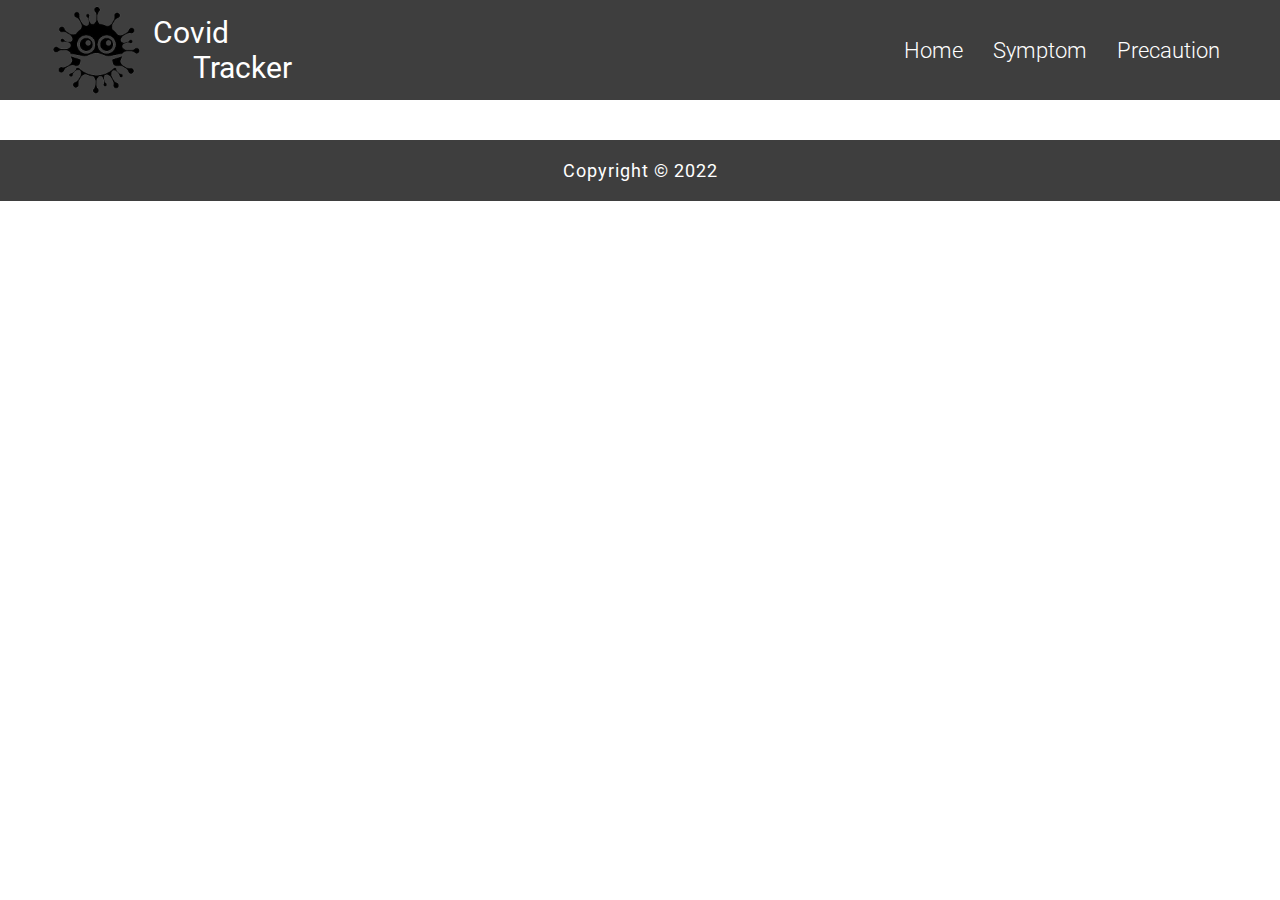
==== contact.html @ be19d19c "New Pages" ====
<!DOCTYPE html>
<html lang="en">
  <head>
    <meta charset="UTF-8" />
    <meta http-equiv="X-UA-Compatible" content="IE=edge" />
    <meta name="viewport" content="width=device-width, initial-scale=1.0" />
    <link rel="stylesheet" href="css/common.css" />
    <link rel="stylesheet" href="css/style.css" />
    <title>Covid Tracker</title>
  </head>
  <body>
    <header class="header">
      <div class="logo">
        <img src="img/Icon.svg" alt="Covid Logo" class="logo-img" />

        <h2 class="logo-head">
          <span class="logo-head-1">Covid</span>
          <span class="logo-head-2">Tracker</span>
        </h2>
      </div>

      <ul class="navigation">
        <li class="navigation-item">
          <a class="navigation-link" href="/">Home</a>
        </li>
        <li class="navigation-item">
          <a class="navigation-link" href="symptom.html">Symptom</a>
        </li>
        <li class="navigation-item">
          <a class="navigation-link" href="precaution.html">Precaution</a>
        </li>
        
      </ul>
    </header>

    <footer class="footer">Copyright &copy; 2022</footer>
  </body>
</html>
---- css/common.css ----
* {
  margin: 0;
  padding: 0;
  box-sizing: border-box;
}

*::after,
*::before {
  margin: 0;
  padding: 0;
}

html {
  font-size: 62.5%;
  font-family: 'Roboto', sans-serif;
  scroll-behavior: smooth;
}

@font-face {
  font-family: 'Roboto';
  font-style: normal;
  font-weight: 100;
  src: local(''), url('../fonts/roboto-v27-latin-100.woff2') format('woff2'),
    url('../fonts/roboto-v27-latin-100.woff') format('woff');
  font-display: swap;
}

@font-face {
  font-family: 'Roboto';
  font-style: normal;
  font-weight: 300;
  src: local(''), url('../fonts/roboto-v27-latin-300.woff2') format('woff2'),
    url('../fonts/roboto-v27-latin-300.woff') format('woff');
  font-display: swap;
}

@font-face {
  font-family: 'Roboto';
  font-style: normal;
  font-weight: 500;
  src: local(''), url('../fonts/roboto-v27-latin-500.woff2') format('woff2'),
    url('../fonts/roboto-v27-latin-500.woff') format('woff');
  font-display: swap;
}

@font-face {
  font-family: 'Roboto';
  font-style: normal;
  font-weight: 400;
  src: local(''), url('../fonts/roboto-v27-latin-regular.woff2') format('woff2'),
    url('../fonts/roboto-v27-latin-regular.woff') format('woff');
  font-display: swap;
}

@font-face {
  font-family: 'Roboto';
  font-style: normal;
  font-weight: 700;
  src: local(''), url('../fonts/roboto-v27-latin-700.woff2') format('woff2'),
    url('../fonts/roboto-v27-latin-700.woff') format('woff');
  font-display: swap;
}

/* width */
::-webkit-scrollbar {
  width: 12px;
}

/* Track */
::-webkit-scrollbar-track {
  background: #f1f1f1;
}

/* Handle */
::-webkit-scrollbar-thumb {
  background: #888;
}

/* Handle on hover */
::-webkit-scrollbar-thumb:hover {
  background: #555;
}

.main {
  background-image: linear-gradient(
      rgba(255, 255, 255, 0.6),
      rgb(255, 255, 255)
    ),
    url('../img/background.jpg');
  background-repeat: no-repeat;
  background-size: cover;
  background-position: center;
  background-attachment: fixed;
}

.header {
  display: flex;
  justify-content: space-between;
  align-items: center;
  padding: 0.5rem 6rem 0.5rem 4rem;
  height: 10rem;
  background-color: #3e3e3e;
}

.hide {
  display: none;
}

.logo {
  display: flex;
  align-items: center;
  justify-content: center;
  height: 100%;
}

.logo-img {
  height: 100%;
}

.logo-head {
  font-weight: 400;
  font-size: 3rem;
  color: #fff;
}

.logo-head-1 {
  display: block;
}

.logo-head-2 {
  margin-left: 4rem;
}

.navigation {
  display: flex;
  list-style: none;
}

.navigation-item:not(:last-child) {
  margin-right: 3rem;
}

.navigation-link {
  color: #fff;
  text-decoration: none;
  font-size: 2.2rem;
  font-weight: 300;
}

.footer {
  padding: 2rem;
  background-color: #3e3e3e;
  text-align: center;
  color: #fff;
  letter-spacing: 0.1rem;
  margin-top: 4rem;
  font-size: 1.8rem;
}

@media only screen and (max-width: 800px) {
  html {
    font-size: 50%;
  }
}

@media only screen and (max-width: 600px) {
  .header {
    padding: 1rem 2rem 1rem 0;
  }
}
---- css/style.css ----
.live {
  display: flex;
  justify-content: flex-end;
  align-items: center;
  padding: 2rem 6rem 0 2rem;
}

.live-dot {
  height: 1rem;
  width: 1rem;
  border-radius: 100%;
  background-color: red;
}

.live-live {
  text-transform: uppercase;
  margin-left: 1.2rem;
  font-size: 2.4rem;
  color: #3e3e3e;
}

.container {
  /* width: 100%; */
  text-align: center;
  padding-top: 2rem;
}

.container-details {
  display: flex;
  justify-content: space-around;
  max-width: 1400px;
  margin: 6rem auto 0;
}

.country {
  font-size: 5rem;
  color: #ff8a00;
  letter-spacing: 3px;
}

.country-change {
  font-size: 2rem;
  color: #3e3e3e;
  letter-spacing: 1px;
  border: 0;
  cursor: pointer;
  background-color: rgba(255, 136, 0, 0.5);
  padding: 0.5rem 1rem;
  border-radius: 1rem;
}

.country-change:hover {
  transform: scale(1.05);
}

.search-country {
  position: relative;
  top: 10px;
  left: 50%;
}

.search-box {
  position: absolute;
  display: flex;
  align-items: center;
  justify-content: space-between;
  width: 400px;
  height: 30px;
  background-color: #111;
  z-index: 999;
  transform: translateX(-50%);
}

.search-box input {
  width: 360px;
  height: 25px;
  border: none;
  background-color: transparent;
  color: #fff;
  padding-left: 1.5rem;
  font-size: 1.4rem;
}

.search-box img {
  width: 20px;
  padding-right: 5px;
  cursor: pointer;
}

.country-list {
  display: flex;
  position: absolute;
  top: 30px;
  width: 400px;
  height: 300px;
  background-color: #111;
  opacity: 0.9;
  overflow-y: scroll;
  font-size: 1.4rem;
  text-align: left;
  transform: translateX(-50%);
  z-index: 999;
}

.country-list ul {
  width: 100%;
}

.country-list ul li {
  list-style: none;
  cursor: pointer;
  padding: 1rem;
  color: rgba(255, 255, 255, 0.7);
}

.country-list ul li:hover {
  border-left: 1px solid #fff;
  color: #fff;
  font-size: 1.5rem;
}

.details {
  border: 1px solid #000;
  border-radius: 20px;
  width: 30%;
  max-width: 245px;
  text-align: left;
}

.details-gap {
  padding-left: 3.5rem;
}

.details-color {
  height: 2rem;
  width: 100%;
  margin-top: 2rem;
  border-radius: 0 0 20px 20px;
  transform: translateY(1px);
}

.details-color-cases {
  background-color: rgba(78, 78, 78, 0.5);
}

.details-color-recovered {
  background-color: rgba(61, 158, 2, 0.5);
}

.details-color-deaths {
  background-color: rgba(207, 0, 0, 0.5);
}

.details-head {
  font-size: 2.6rem;
  font-weight: 300;
  color: #3e3e3e;
  padding-top: 3rem;
}

.details-count {
  font-size: 4rem;
  font-weight: 700;
  margin: 0.4rem 0;
}

.details-add {
  font-size: 2.6rem;
  font-weight: 300;
  color: #3e3e3e;
}

.details-cases {
  color: #4e4e4e;
}

.details-recovered {
  color: #3d9e02;
}

.details-deaths {
  color: #cf0000;
}

.chart {
  width: 80%;
  margin: 0 auto;
  padding: 4rem 0;
}

.chart-2 {
  display: flex;
}

.chart-s {
  width: 50%;
}



@media only screen and (max-width: 1200px) {
  .chart-2 {
    flex-direction: column;
  }

  .chart-s {
    width: 100%;
  }

  .deaths-chart {
    margin-top: 4rem;
  }
}


@media only screen and (max-width: 600px) {
  .container-details {
    flex-direction: column;
    align-items: center;
  }

  .details {
    margin-bottom: 4rem;
    width: 90%;
  }

  .chart {
    width: 95%;
  }
}
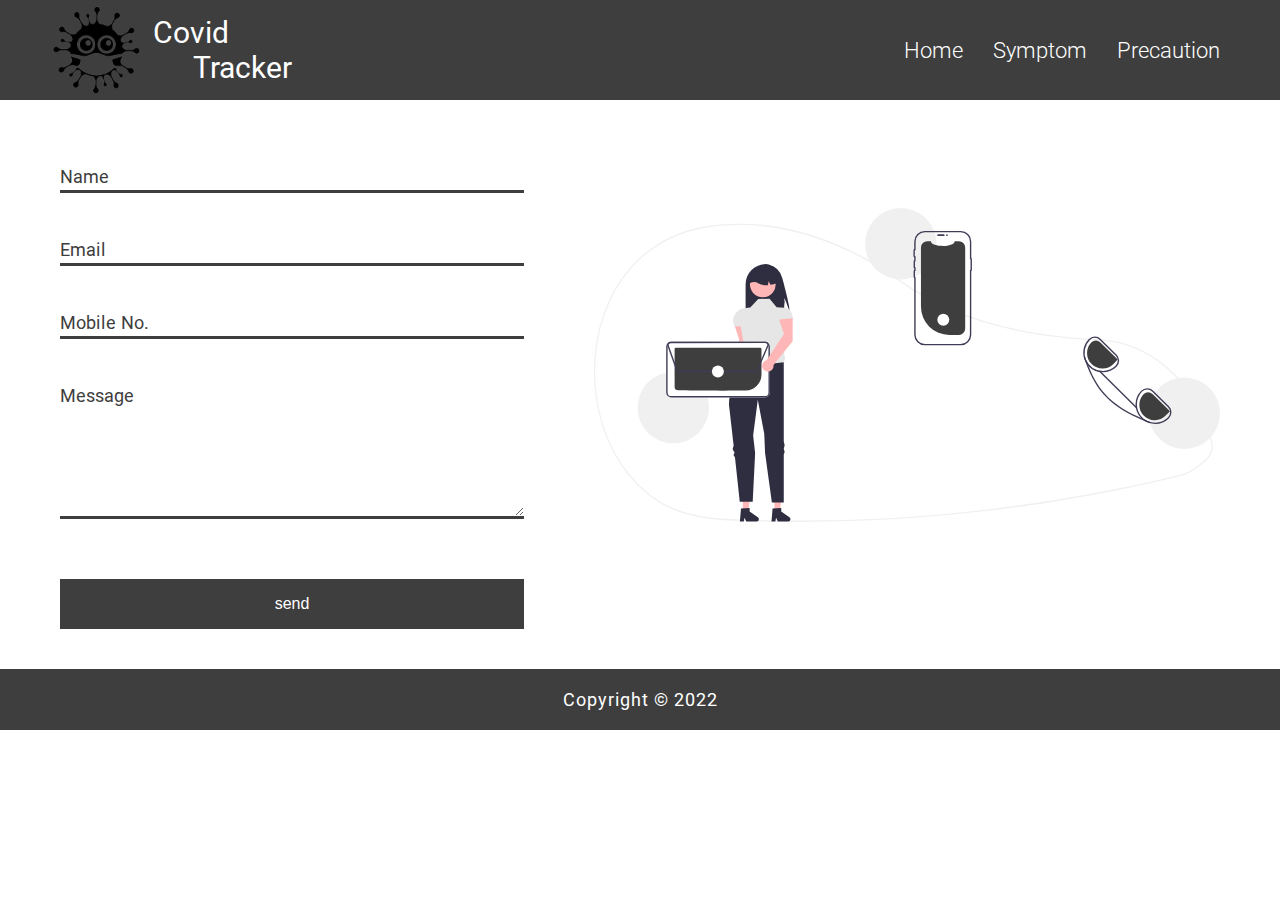
==== commit 23492cb2: "Contact Page" ====
--- a/contact.html
+++ b/contact.html
@@ -5,7 +5,7 @@
     <meta http-equiv="X-UA-Compatible" content="IE=edge" />
     <meta name="viewport" content="width=device-width, initial-scale=1.0" />
     <link rel="stylesheet" href="css/common.css" />
-    <link rel="stylesheet" href="css/style.css" />
+    <link rel="stylesheet" href="css/contact.css" />
     <title>Covid Tracker</title>
   </head>
   <body>
@@ -29,10 +29,80 @@
         <li class="navigation-item">
           <a class="navigation-link" href="precaution.html">Precaution</a>
         </li>
-        
       </ul>
     </header>
 
+    <main>
+      <form class="form">
+        <section>
+          <p class="form-control">
+            <input
+              type="text"
+              id="name"
+              name="username"
+              required
+              autocomplete="off"
+            />
+            <label for="name">
+              <span>Name</span>
+            </label>
+          </p>
+
+          <p class="form-control">
+            <input
+              type="email"
+              id="mail"
+              name="useremail"
+              required
+              autocomplete="off"
+            />
+            <label for="mail">
+              <span>Email</span>
+            </label>
+          </p>
+
+          <p class="form-control">
+            <input
+              type="number"
+              id="number"
+              name="usermobile"
+              required
+              autocomplete="off"
+            />
+            <label for="number">
+              <span>Mobile No.</span>
+            </label>
+          </p>
+
+          <p class="form-control">
+            <textarea
+              type="message"
+              id="message"
+              name="usermobile"
+              required
+            ></textarea>
+            <label for="message">
+              <span>Message</span>
+            </label>
+          </p>
+        </section>
+
+        <section>
+          <p class="form-control">
+            <button type="submit" class="btn click shadow form-btn">
+              send
+            </button>
+          </p>
+        </section>
+      </form>
+
+      <div class="contact-svg">
+        <img src="img/contact.svg" alt="Contact Us" />
+      </div>
+    </main>
+
     <footer class="footer">Copyright &copy; 2022</footer>
+
+    <script src="js/form.js"></script>
   </body>
 </html>
--- a/css/contact.css
+++ b/css/contact.css
@@ -0,0 +1,102 @@
+main {
+  display: flex;
+  padding: 0 6rem;
+}
+
+.form {
+  margin-top: 6rem;
+  width: 40%;
+}
+
+.form-control {
+  position: relative;
+}
+
+.form-control:not(:last-child) {
+  margin-bottom: 4rem;
+}
+
+.form-control label {
+  position: absolute;
+  font-size: 1.6rem;
+  padding-bottom: 1rem;
+  top: 0.6rem;
+  color: #3e3e3e;
+}
+
+.form-control label span {
+  font-size: 1.8rem;
+  display: inline-block;
+  min-width: 5px;
+  transition: 0.3s cubic-bezier(0.68, -0.55, 0.265, 1.55);
+}
+
+.form-control input,
+.form-control textarea {
+  display: block;
+  width: 100%;
+  padding: 0.6rem 0;
+  font-size: 1.6rem;
+  background-color: transparent;
+  border: 0;
+  border-bottom: 3px solid #3e3e3e;
+  transition: transform 0.3s, color 0.3s, border-bottom 0.3s;
+}
+
+.form-control input:focus,
+.form-control textarea:focus {
+  outline: none;
+}
+
+.form-control input:focus:valid,
+.form-control textarea:focus:valid {
+  border-bottom: 3px solid limegreen;
+}
+
+.form-control input:focus:invalid,
+.form-control textarea:focus:invalid {
+  border-bottom: 3px solid #ee4545;
+}
+
+.form-control input:focus + label span,
+.form-control input:valid + label span,
+.form-control textarea:focus + label span,
+.form-control textarea:valid + label span {
+  transform: translateY(-30px);
+}
+
+.form-control input:focus:invalid + label,
+.form-control textarea:focus:invalid + label {
+  color: #ee4545;
+}
+
+.form-control input:valid + label span,
+.form-control textarea:focus:valid + label span {
+  color: limegreen;
+}
+
+.form-control textarea {
+  width: 100.1%;
+  height: 14rem;
+}
+
+.form-control .form-btn {
+  width: 100%;
+  margin: 6rem 0 0;
+  padding: 1.6rem 0;
+  background-color: #3e3e3e;
+  color: #fff;
+  border: 0;
+  font-size: 1.6rem;
+}
+
+.contact-svg {
+  width: 60%;
+  display: flex;
+  justify-content: flex-end;
+  align-items: center;
+}
+
+.contact-svg img {
+  width: 90%;
+}
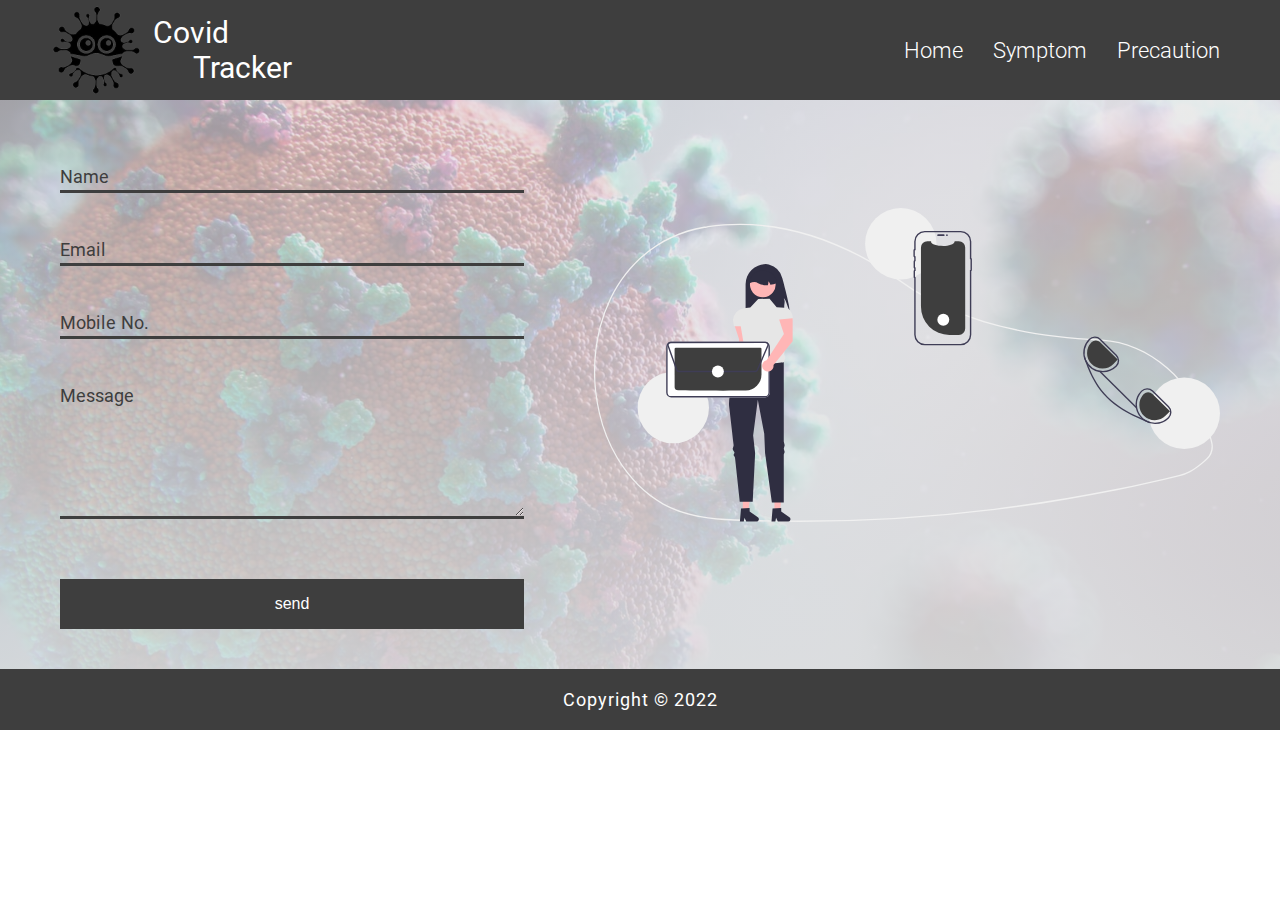
==== commit e5408bf7: "Complete Precaution Page" ====
--- a/contact.html
+++ b/contact.html
@@ -30,9 +30,15 @@
           <a class="navigation-link" href="precaution.html">Precaution</a>
         </li>
       </ul>
+
+      <button class="hamburger">
+        <div class="line line-1"></div>
+        <div class="line line-2"></div>
+        <div class="line line-3"></div>
+      </button>
     </header>
 
-    <main>
+    <main class="main">
       <form class="form">
         <section>
           <p class="form-control">
@@ -103,6 +109,7 @@
 
     <footer class="footer">Copyright &copy; 2022</footer>
 
+    <script src="js/script.js"></script>
     <script src="js/form.js"></script>
   </body>
 </html>
--- a/css/common.css
+++ b/css/common.css
@@ -91,6 +91,7 @@
   background-size: cover;
   background-position: center;
   background-attachment: fixed;
+  padding-bottom: 4rem;
 }
 
 .header {
@@ -102,6 +103,23 @@
   background-color: #3e3e3e;
 }
 
+.heading {
+  color: #292929;
+}
+
+.heading-h1 {
+  font-size: 2.8rem;
+}
+
+.heading-h2 {
+  font-size: 2.6rem;
+}
+
+.paragraph {
+  font-size: 2.2rem;
+  color: #3e3e3e;
+}
+
 .hide {
   display: none;
 }
@@ -145,6 +163,33 @@
   text-decoration: none;
   font-size: 2.2rem;
   font-weight: 300;
+}
+
+.hamburger {
+  display: none;
+  cursor: pointer;
+  background-color: transparent;
+  border: 0;
+}
+
+.line {
+  width: 30px;
+  height: 4px;
+  margin: 5px 0;
+  background-color: #fff;
+  transition: transform 0.3s ease-in;
+}
+
+.toggle .line-1 {
+  transform: rotate(-45deg) translate(-7px, 6px);
+}
+
+.toggle .line-2 {
+  opacity: 0;
+}
+
+.toggle .line-3 {
+  transform: rotate(45deg) translate(-7px, -6px);
 }
 
 .footer {
@@ -153,7 +198,6 @@
   text-align: center;
   color: #fff;
   letter-spacing: 0.1rem;
-  margin-top: 4rem;
   font-size: 1.8rem;
 }
 
@@ -161,10 +205,58 @@
   html {
     font-size: 50%;
   }
+
+  .logo-head {
+    font-size: 2.6rem;
+  }
 }
 
 @media only screen and (max-width: 600px) {
   .header {
     padding: 1rem 2rem 1rem 0;
-  }
-}
+    position: relative;
+  }
+
+  .hamburger {
+    display: block;
+  }
+
+  .navigation {
+    flex-direction: column;
+    position: absolute;
+    top: 10rem;
+    text-align: center;
+    width: 100%;
+    transform: translateY(-150%);
+    transition: transform 0.3s ease-in;
+  }
+
+  .navigation-item {
+    padding: 2rem;
+    width: 100%;
+    background-color: rgba(62, 62, 62, 0.9);
+    border: 1px solid #fff;
+    width: 100%;
+    cursor: pointer;
+  }
+
+  .navigation-item:not(:last-child) {
+    margin-right: 0;
+  }
+
+  .navigation-link {
+    color: #fff;
+  }
+
+  .navigation-item:hover {
+    border: 2px solid #fff;
+  }
+
+  .navigation-item:hover .navigation-link {
+    font-size: 2.5rem;
+  }
+
+  .open {
+    transform: translateY(0%);
+  }
+}
--- a/css/contact.css
+++ b/css/contact.css
@@ -1,6 +1,12 @@
 main {
   display: flex;
   padding: 0 6rem;
+  /* margin-bottom: 4rem; */
+}
+
+.main {
+  background-image: linear-gradient(rgba(223, 223, 223, 0.6), rgb(223, 223, 223)),
+    url('../img/background.jpg');
 }
 
 .form {
@@ -100,3 +106,23 @@
 .contact-svg img {
   width: 90%;
 }
+
+@media only screen and (max-width: 600px) {
+  main {
+    flex-direction: column;
+  }
+
+  .form {
+    width: 100%;
+  }
+
+  .contact-svg {
+    width: 100%;
+    order: -1;
+    margin: 8rem 0 6rem;
+  }
+
+  .contact-svg img {
+    width: 100%;
+  }
+}
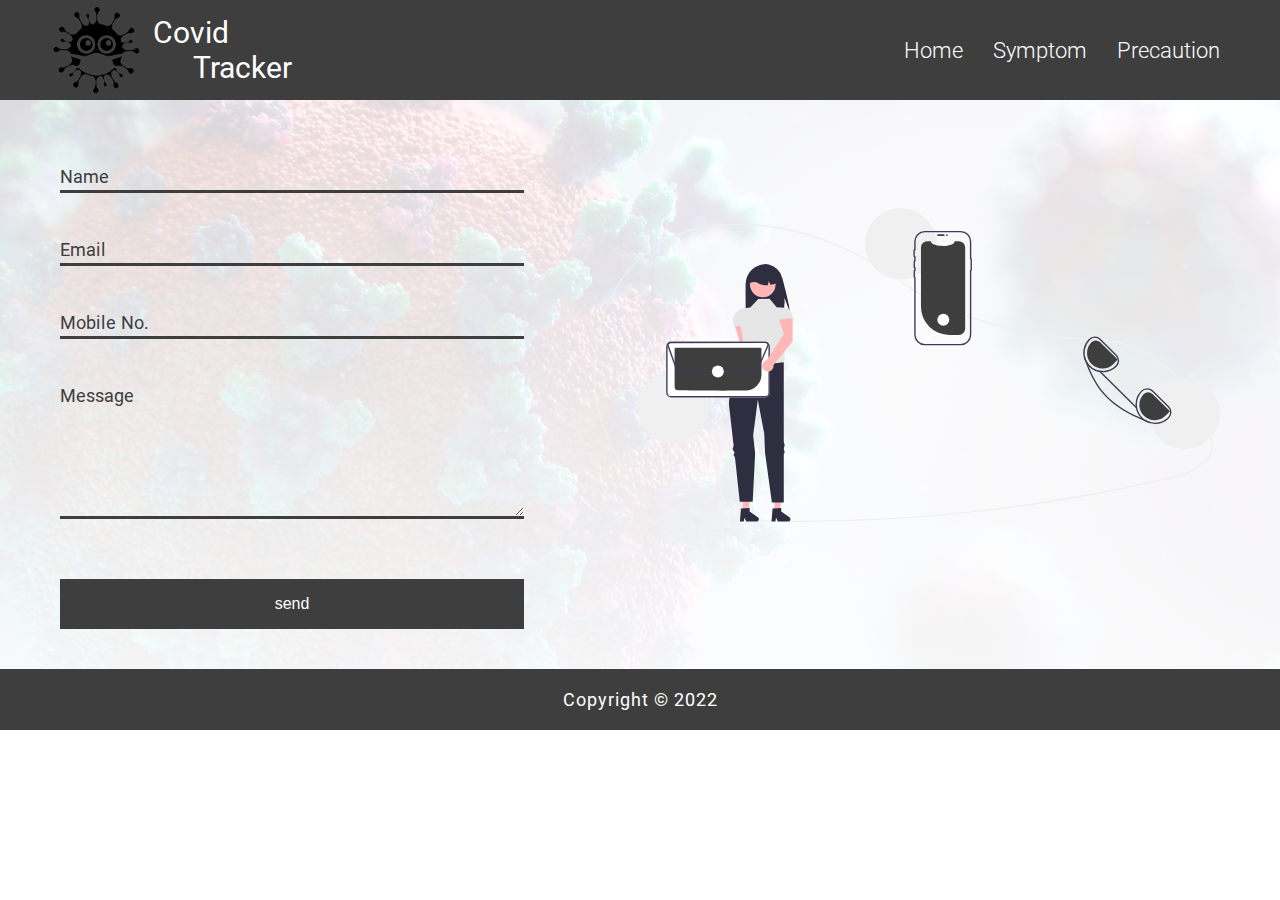
==== commit ed5dd3f0: "Update Favicon" ====
--- a/contact.html
+++ b/contact.html
@@ -6,31 +6,29 @@
     <meta name="viewport" content="width=device-width, initial-scale=1.0" />
     <link rel="stylesheet" href="css/common.css" />
     <link rel="stylesheet" href="css/contact.css" />
-    <title>Covid Tracker</title>
+    <link rel="stylesheet" href="css/common.css" />
+    <link rel="stylesheet" href="css/precaution.css" />
+    <link rel="apple-touch-icon" sizes="180x180" href="favicon/apple-touch-icon.png" />
+    <link rel="icon" type="image/png" sizes="32x32" href="favicon/favicon-32x32.png" />
+    <link rel="icon" type="image/png" sizes="16x16" href="favicon/favicon-16x16.png" />
+    <link rel="manifest" href="favicon/site.webmanifest" />
+    <link rel="mask-icon" href="favicon/safari-pinned-tab.svg" color="#333333" />
+    <link rel="shortcut icon" href="favicon/favicon.ico" type="image/x-icon" />
+    <meta name="msapplication-TileColor" content="#2b5797" />
+    <meta name="theme-color" content="#ffffff" />
+    <title>Covid Tracker: Contact</title>
   </head>
   <body>
     <header class="header">
       <div class="logo">
         <img src="img/Icon.svg" alt="Covid Logo" class="logo-img" />
-
-        <h2 class="logo-head">
-          <span class="logo-head-1">Covid</span>
-          <span class="logo-head-2">Tracker</span>
-        </h2>
+        <h2 class="logo-head"><span class="logo-head-1">Covid</span> <span class="logo-head-2">Tracker</span></h2>
       </div>
-
       <ul class="navigation">
-        <li class="navigation-item">
-          <a class="navigation-link" href="/">Home</a>
-        </li>
-        <li class="navigation-item">
-          <a class="navigation-link" href="symptom.html">Symptom</a>
-        </li>
-        <li class="navigation-item">
-          <a class="navigation-link" href="precaution.html">Precaution</a>
-        </li>
+        <li class="navigation-item"><a class="navigation-link" href="/">Home</a></li>
+        <li class="navigation-item"><a class="navigation-link" href="symptom.html">Symptom</a></li>
+        <li class="navigation-item"><a class="navigation-link" href="precaution.html">Precaution</a></li>
       </ul>
-
       <button class="hamburger">
         <div class="line line-1"></div>
         <div class="line line-2"></div>
@@ -42,73 +40,28 @@
       <form class="form">
         <section>
           <p class="form-control">
-            <input
-              type="text"
-              id="name"
-              name="username"
-              required
-              autocomplete="off"
-            />
-            <label for="name">
-              <span>Name</span>
-            </label>
+            <input type="text" id="name" name="username" required autocomplete="off" /> <label for="name"> <span>Name</span> </label>
           </p>
-
           <p class="form-control">
-            <input
-              type="email"
-              id="mail"
-              name="useremail"
-              required
-              autocomplete="off"
-            />
-            <label for="mail">
-              <span>Email</span>
-            </label>
+            <input type="email" id="mail" name="useremail" required autocomplete="off" /> <label for="mail"> <span>Email</span> </label>
           </p>
-
           <p class="form-control">
-            <input
-              type="number"
-              id="number"
-              name="usermobile"
-              required
-              autocomplete="off"
-            />
-            <label for="number">
-              <span>Mobile No.</span>
-            </label>
+            <input type="number" id="number" name="usermobile" required autocomplete="off" /> <label for="number"> <span>Mobile No.</span> </label>
           </p>
-
           <p class="form-control">
-            <textarea
-              type="message"
-              id="message"
-              name="usermobile"
-              required
-            ></textarea>
-            <label for="message">
-              <span>Message</span>
-            </label>
+            <textarea type="message" id="message" name="usermobile" required></textarea> <label for="message"> <span>Message</span> </label>
           </p>
         </section>
 
         <section>
-          <p class="form-control">
-            <button type="submit" class="btn click shadow form-btn">
-              send
-            </button>
-          </p>
+          <p class="form-control"><button type="submit" class="btn click shadow form-btn">send</button></p>
         </section>
       </form>
-
-      <div class="contact-svg">
-        <img src="img/contact.svg" alt="Contact Us" />
-      </div>
+      <div class="contact-svg"><img src="img/contact.svg" alt="Contact Us" /></div>
     </main>
 
     <footer class="footer">Copyright &copy; 2022</footer>
-
+    
     <script src="js/script.js"></script>
     <script src="js/form.js"></script>
   </body>
--- a/css/precaution.css
+++ b/css/precaution.css
@@ -0,0 +1,76 @@
+.main {
+  background-image: linear-gradient(
+      rgba(255, 255, 255, 0.8),
+      rgb(255, 255, 255)
+    ),
+    url('../img/background.jpg');
+}
+
+.precaution {
+  display: flex;
+  width: 80%;
+  margin: 0 auto;
+}
+
+.precaution a {
+  color: #000;
+}
+
+.precaution:not(:first-child) {
+  margin-top: 8rem;
+}
+
+.precaution-heading-h1 {
+  width: 80%;
+  margin: 0 auto;
+  padding: 6rem 0 0;
+  font-size: 3.8rem;
+}
+
+.precaution-heading-h2 {
+  font-size: 3rem;
+  margin-bottom: 2rem;
+  font-weight: 400;
+}
+
+.precaution-img {
+  margin: 2rem 4rem 0 2rem;
+}
+
+.precaution-img img {
+  width: 8rem;
+}
+
+.precaution-list {
+  list-style: inside;
+  margin-left: 3rem;
+  font-weight: 300;
+}
+
+.precaution-list li {
+  margin: 2rem 0;
+}
+
+.precaution-list-inside {
+  list-style: circle inside;
+}
+
+@media only screen and (max-width: 1000px) {
+  .precaution {
+    width: 90%;
+  }
+
+  .precaution-heading-h1 {
+    width: 90%;
+  }
+}
+
+@media only screen and (max-width: 600px) {
+  .precaution {
+    width: 95%;
+  }
+
+  .precaution-heading-h1 {
+    width: 95%;
+  }
+}
